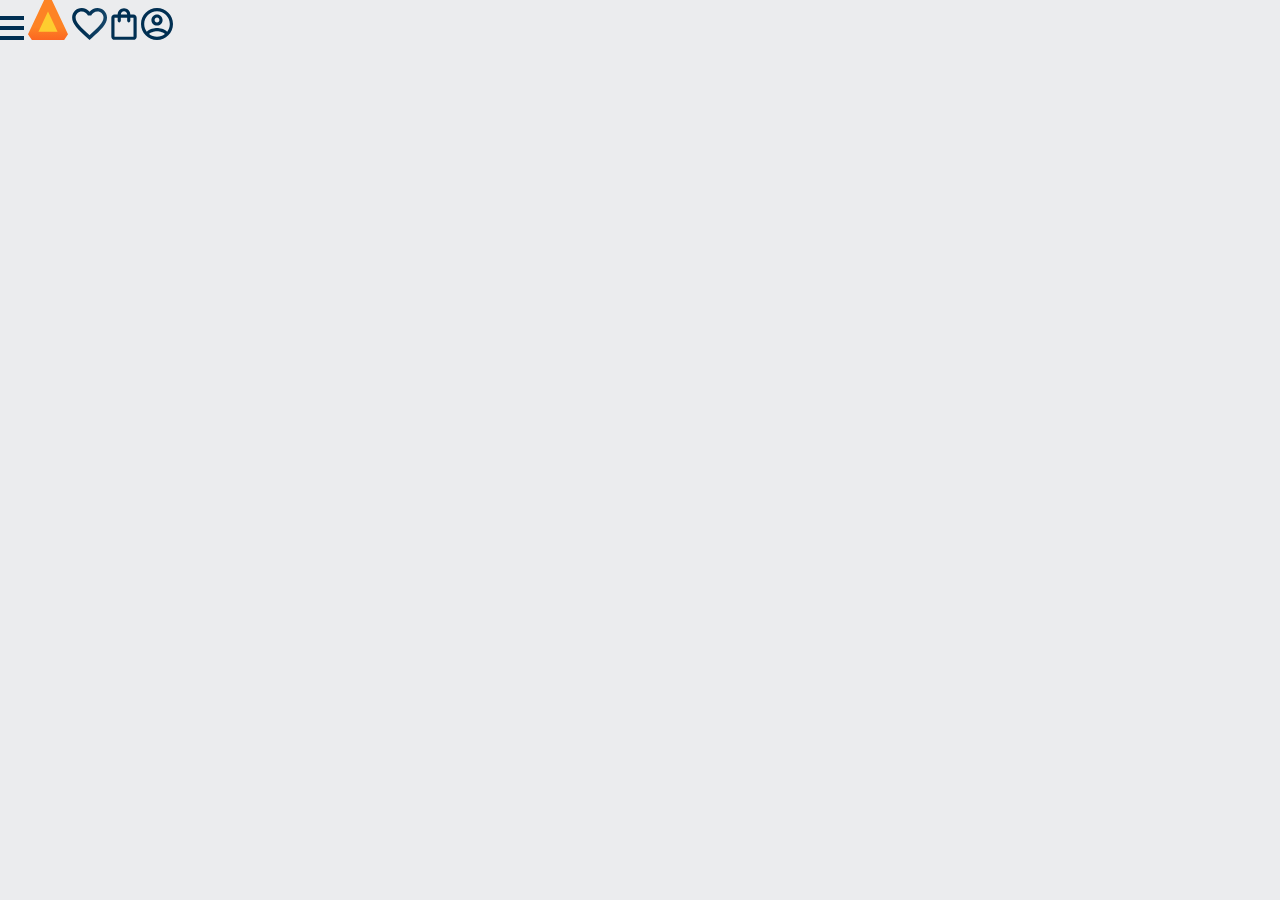
==== index.html @ 3b14f78e "Aula 16/05,,,,,,,," ====
<!DOCTYPE html>
<html lang="pt-BR">
<head>
    <meta charset="UTF-8">
    <meta http-equiv="X-UA-Compatible" content="IE=edge">
    <meta name="viewport" content="width=device-width, initial-scale=1.0">
    <title>Alurabook</title>
    <link rel="stylesheet" href="reset.css">
    <link rel="stylesheet" href="style.css">
</head>
<body>
  <header class="cabecalho">
    <span class="cabecalho_menu-hamburguer"></span>
    <img src="img/Logo.svg" alt="Logo da Alurabook">
    <a href="#"><img src="img/Favoritos.svg"></a>
    <a href="#"><img src="img/Compras.svg"></a>
    <a href="#"><img src="img/Usuário.svg"></a>
  </header> 
</body>
</html>
---- style.css ----
@import url("style/header.css");
:root{
    --cor-de-fundo:#EBECEE;
}
body{
    background-color: var(--cor-de-fundo);
}
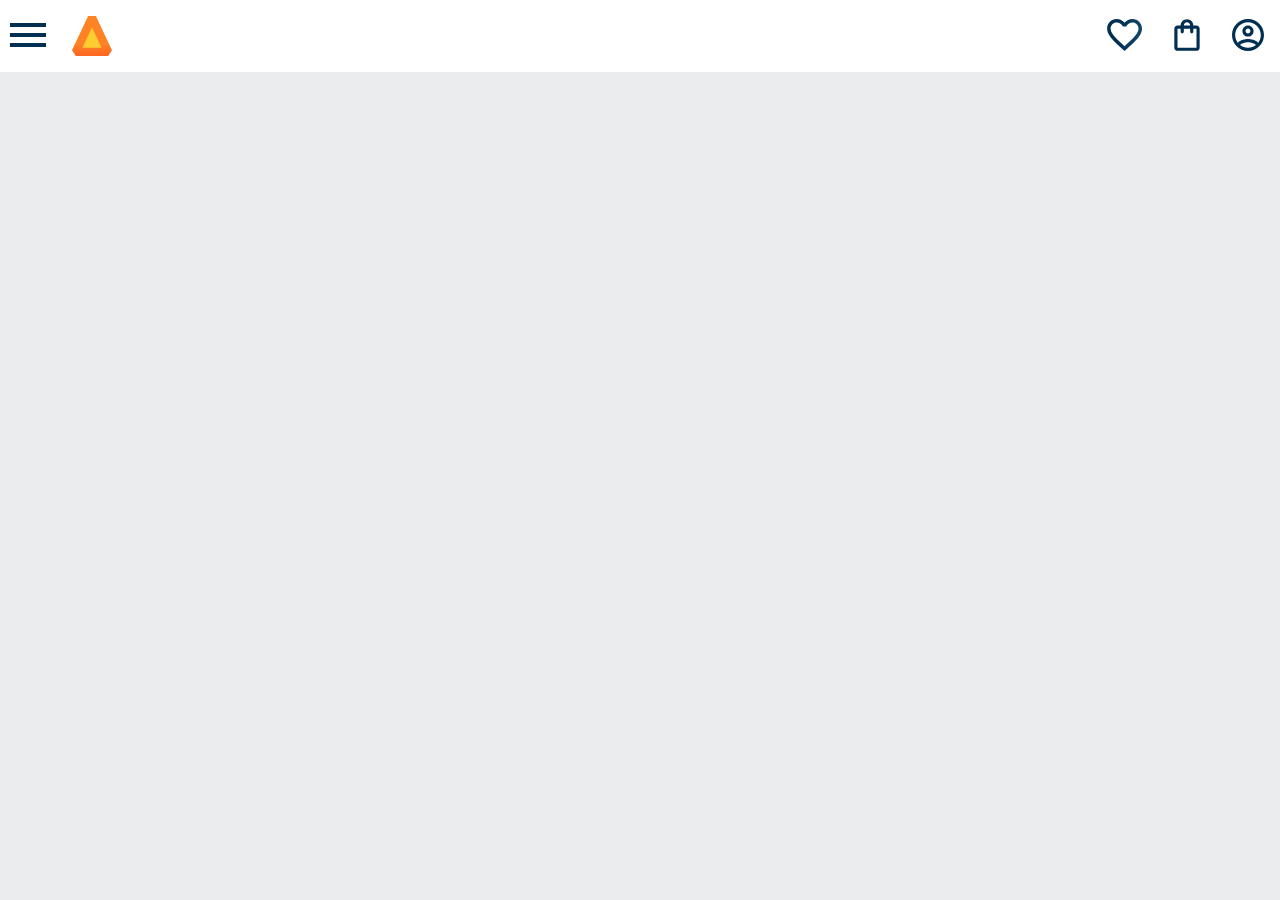
==== commit 22b2d78c: "Add files via upload" ====
--- a/index.html
+++ b/index.html
@@ -6,15 +6,44 @@
     <meta name="viewport" content="width=device-width, initial-scale=1.0">
     <title>Alurabook</title>
     <link rel="stylesheet" href="reset.css">
+    <link rel="preconnect" href="https://fonts.googleapis.com">
+<link rel="preconnect" href="https://fonts.gstatic.com" crossorigin>
+<link href="https://fonts.googleapis.com/css2?family=Poppins:wght@300;400;500;700&display=swap" rel="stylesheet">
     <link rel="stylesheet" href="style.css">
 </head>
 <body>
   <header class="cabecalho">
-    <span class="cabecalho_menu-hamburguer"></span>
-    <img src="img/Logo.svg" alt="Logo da Alurabook">
-    <a href="#"><img src="img/Favoritos.svg"></a>
-    <a href="#"><img src="img/Compras.svg"></a>
-    <a href="#"><img src="img/Usuário.svg"></a>
+    <div class="container">
+    <input type="checkbox" id="menu" class="container__botao">
+    <label for="menu">
+      <span class="cabecalho_menu-hamburguer container__imagem"></span>
+    </label>
+    <ul class="lista-menu">
+        <li class="lista-menu__item lista-menu__titulo">Categorias</li>
+        <li class="lista-menu__item">
+          <a href="#" class="lista-menu__link">Programação</a>
+        </li>
+        <li class="lista__menu">
+          <a href="#" class="lista-menu__link">Front-end</a>
+        </li>
+        <li class="lista__menu">
+          <a href="#" class="lista-menu__link">Infraestrutura</a>
+        </li>
+        <li class="lista__menu">
+          <a href="#" class="lista-menu__link">Business</a>
+        </li>
+        <li class="lista__menu">
+          <a href="#" class="lista-menu__link">Design & UX</a>
+        </li>
+    </ul>
+    
+    <img class="container__imagem" src="img/Logo.svg" alt="Logo da Alurabook">
+    </div>
+    <div class="container">
+      <a href="#"><img class="container__imagem" src="img/Favoritos.svg"></a>
+      <a href="#"><img class="container__imagem" src="img/Compras.svg"></a>
+      <a href="#"><img class="container__imagem" src="img/Usuário.svg"></a>
+    </div>
   </header> 
 </body>
 </html>--- a/style.css
+++ b/style.css
@@ -1,7 +1,14 @@
 @import url("style/header.css");
 :root{
     --cor-de-fundo:#EBECEE;
+    --branco:#ffffff;
+    --laranja: #EB9B00;
+    --azul-degrade: #1d4bc9;
+    --fonte-principal:"Poppins";
 }
 body{
     background-color: var(--cor-de-fundo);
+    font-family: var(--fonte-principal);
+    font-size: 16px;
+    font-weight: 400;
 }
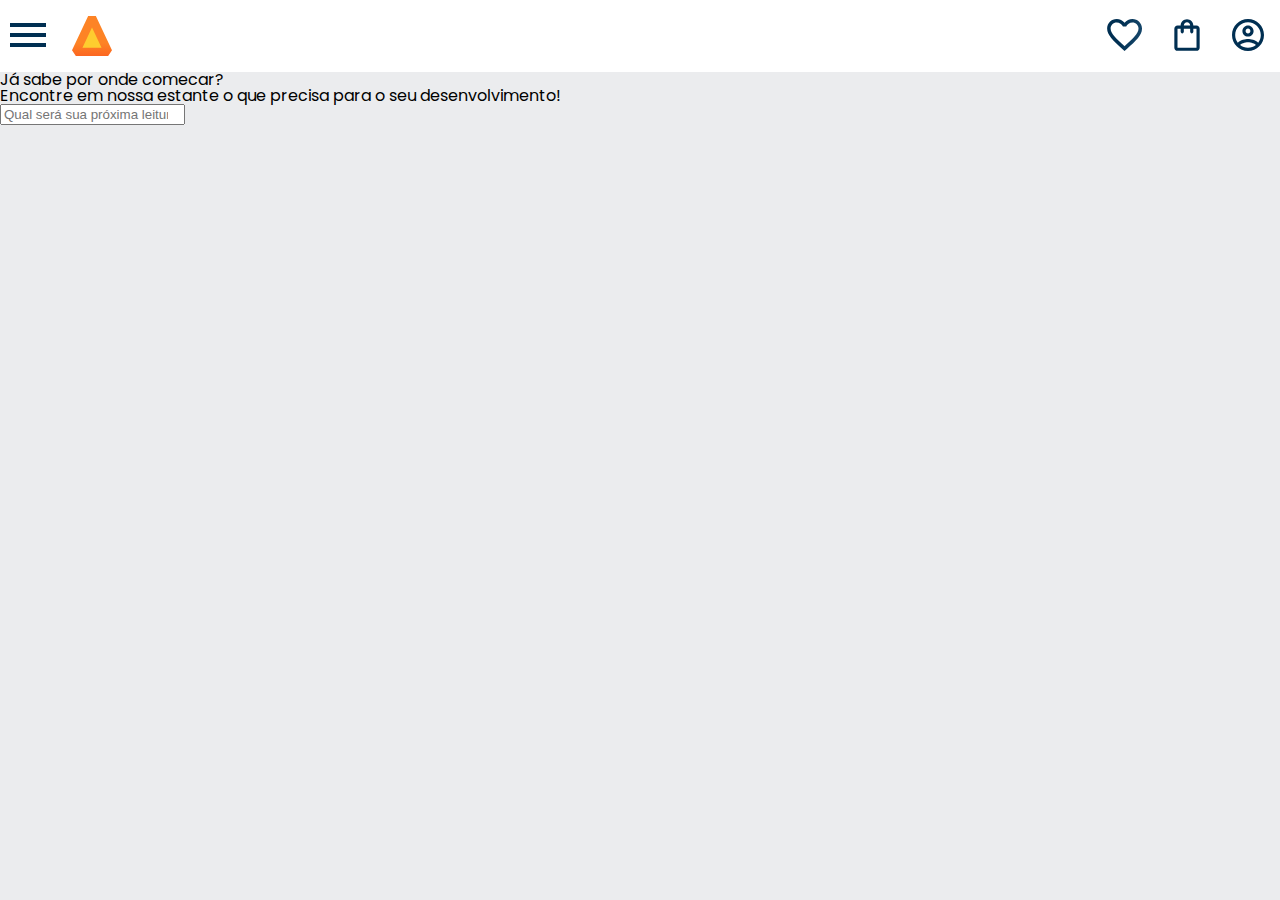
==== commit 28a2e017: "Add files via upload" ====
--- a/index.html
+++ b/index.html
@@ -45,5 +45,11 @@
       <a href="#"><img class="container__imagem" src="img/Usuário.svg"></a>
     </div>
   </header> 
+  <section class="banner">
+    <h2 class="banner__titulo">Já sabe por onde comecar?</h2>
+    <p class="banner__texto">Encontre em nossa estante o que precisa para o seu desenvolvimento!</p>
+    <input type="search" class="banner__pesquisa" placeholder="Qual será sua próxima leitura?">
+  </section>
+
 </body>
 </html>--- a/style.css
+++ b/style.css
@@ -1,4 +1,6 @@
 @import url("style/header.css");
+@import url("style/banner.css");
+
 :root{
     --cor-de-fundo:#EBECEE;
     --branco:#ffffff;
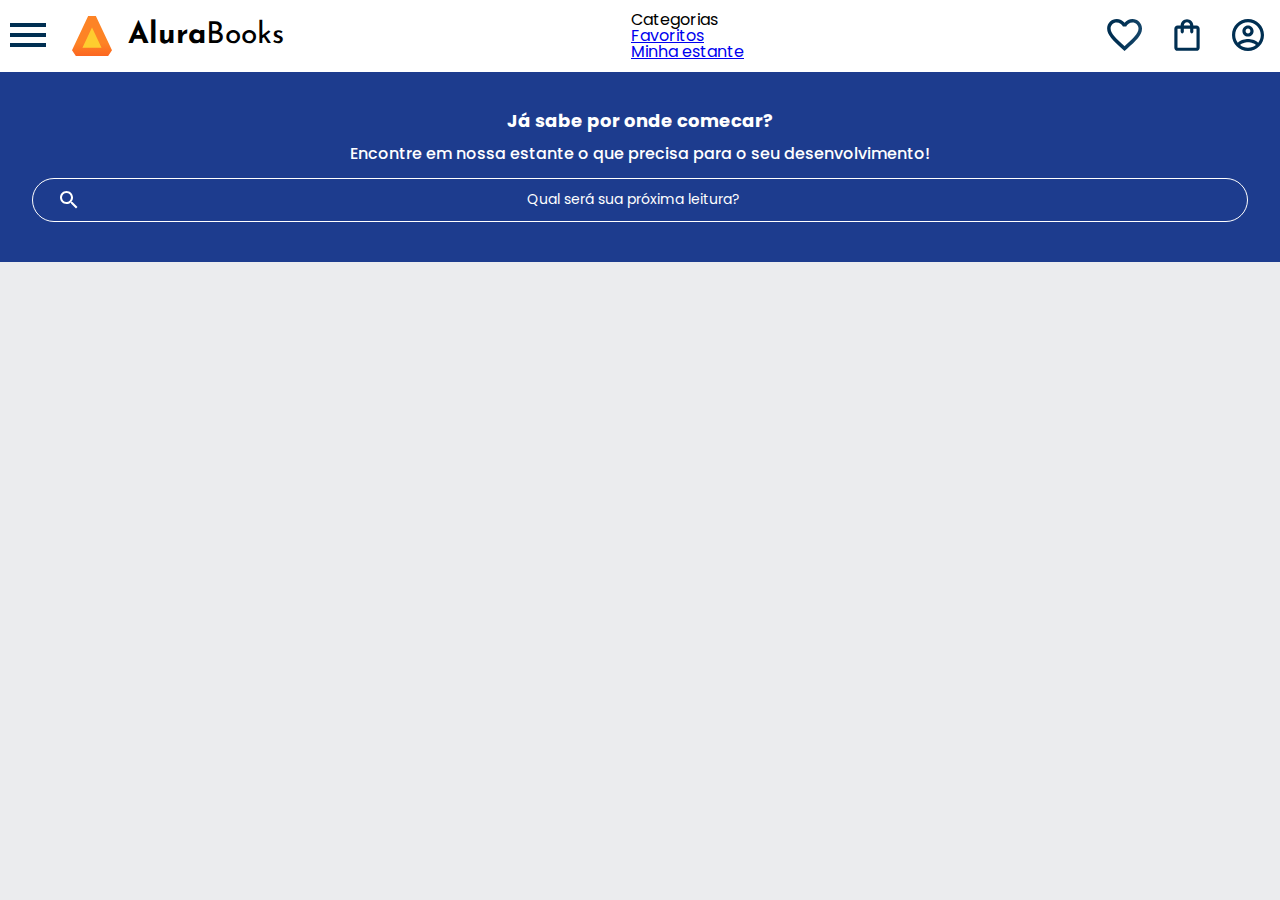
==== commit 411abe35: "Add files via upload" ====
--- a/index.html
+++ b/index.html
@@ -7,8 +7,11 @@
     <title>Alurabook</title>
     <link rel="stylesheet" href="reset.css">
     <link rel="preconnect" href="https://fonts.googleapis.com">
-<link rel="preconnect" href="https://fonts.gstatic.com" crossorigin>
-<link href="https://fonts.googleapis.com/css2?family=Poppins:wght@300;400;500;700&display=swap" rel="stylesheet">
+    <link rel="preconnect" href="https://fonts.gstatic.com" crossorigin>
+    <link href="https://fonts.googleapis.com/css2?family=Poppins:wght@300;400;500;700&display=swap" rel="stylesheet">
+    <link rel="preconnect" href="https://fonts.googleapis.com">
+    <link rel="preconnect" href="https://fonts.gstatic.com" crossorigin>
+    <link href="https://fonts.googleapis.com/css2?family=Josefin+Sans:wght@400;700&display=swap" rel="stylesheet">
     <link rel="stylesheet" href="style.css">
 </head>
 <body>
@@ -38,7 +41,15 @@
     </ul>
     
     <img class="container__imagem" src="img/Logo.svg" alt="Logo da Alurabook">
+    <h1 class="container__titulo"><b class="container__titulo--negrito">Alura</b>Books</h1>
     </div>
+
+    <ul class="opções">
+      <li class="opções__item">Categorias</li>
+      <li class="opções__item"> <a href="#" class="opções__link">Favoritos</a></li>
+      <li class="opções__item"> <a href="#" class="opções__link">Minha estante</a></li>
+    </ul>
+
     <div class="container">
       <a href="#"><img class="container__imagem" src="img/Favoritos.svg"></a>
       <a href="#"><img class="container__imagem" src="img/Compras.svg"></a>
--- a/style.css
+++ b/style.css
@@ -5,8 +5,10 @@
     --cor-de-fundo:#EBECEE;
     --branco:#ffffff;
     --laranja: #EB9B00;
-    --azul-degrade: #1d4bc9;
+    --preto:#000000;
+    --azul-degrade: #1d3c8e;
     --fonte-principal:"Poppins";
+    --fonte-secundaria:"Josefin Sans";
 }
 body{
     background-color: var(--cor-de-fundo);
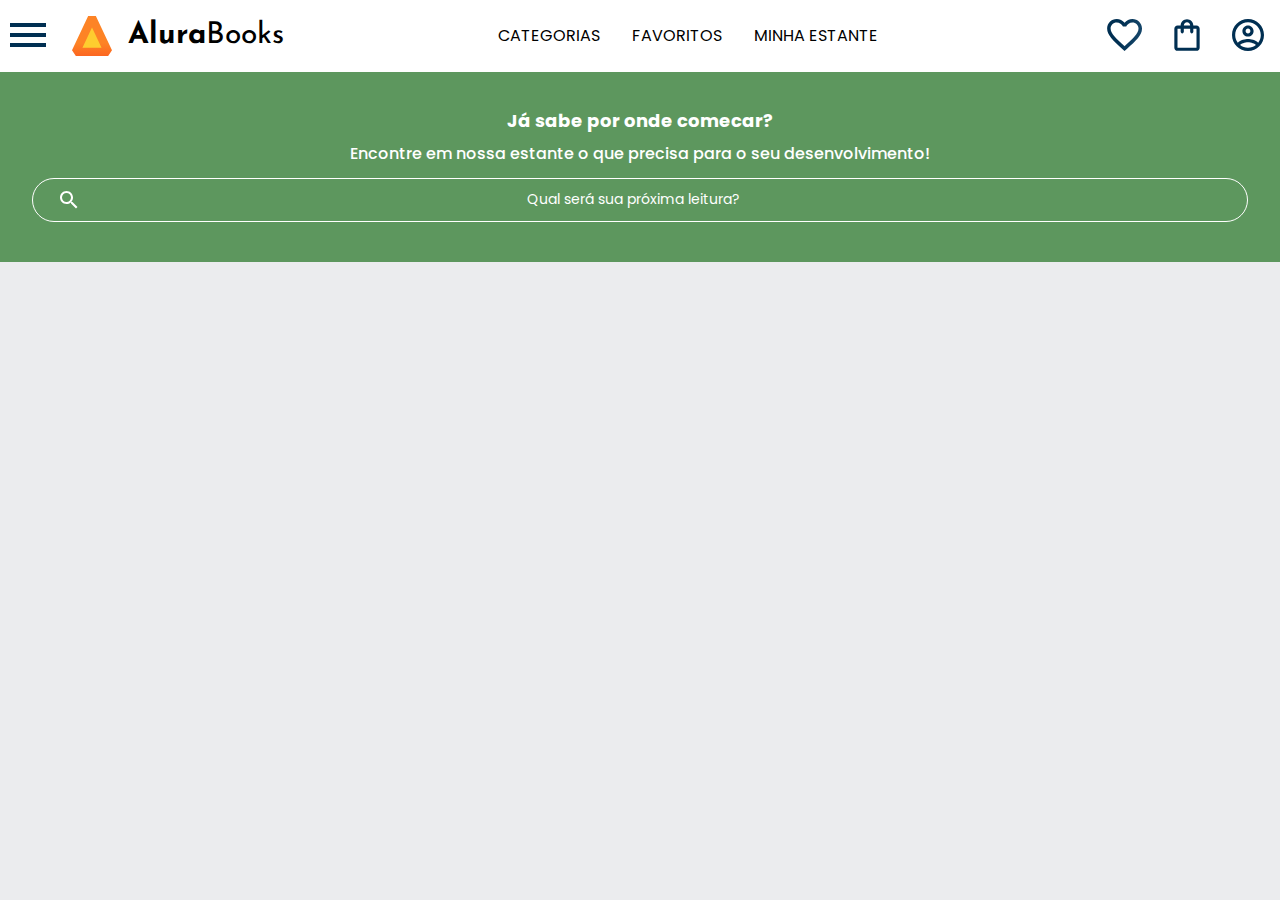
==== commit 283e9930: "Add files via upload" ====
--- a/index.html
+++ b/index.html
@@ -51,7 +51,8 @@
     </ul>
 
     <div class="container">
-      <a href="#"><img class="container__imagem" src="img/Favoritos.svg"></a>
+      <a href="#"><img class="container__imagem" src="img/Favoritos.svg" alt="Meus favoritos"
+        class="container__imagem container__imagem-transparente"></a>
       <a href="#"><img class="container__imagem" src="img/Compras.svg"></a>
       <a href="#"><img class="container__imagem" src="img/Usuário.svg"></a>
     </div>
--- a/style.css
+++ b/style.css
@@ -6,7 +6,7 @@
     --branco:#ffffff;
     --laranja: #EB9B00;
     --preto:#000000;
-    --azul-degrade: #1d3c8e;
+    --azul-degrade: #5d975e;
     --fonte-principal:"Poppins";
     --fonte-secundaria:"Josefin Sans";
 }
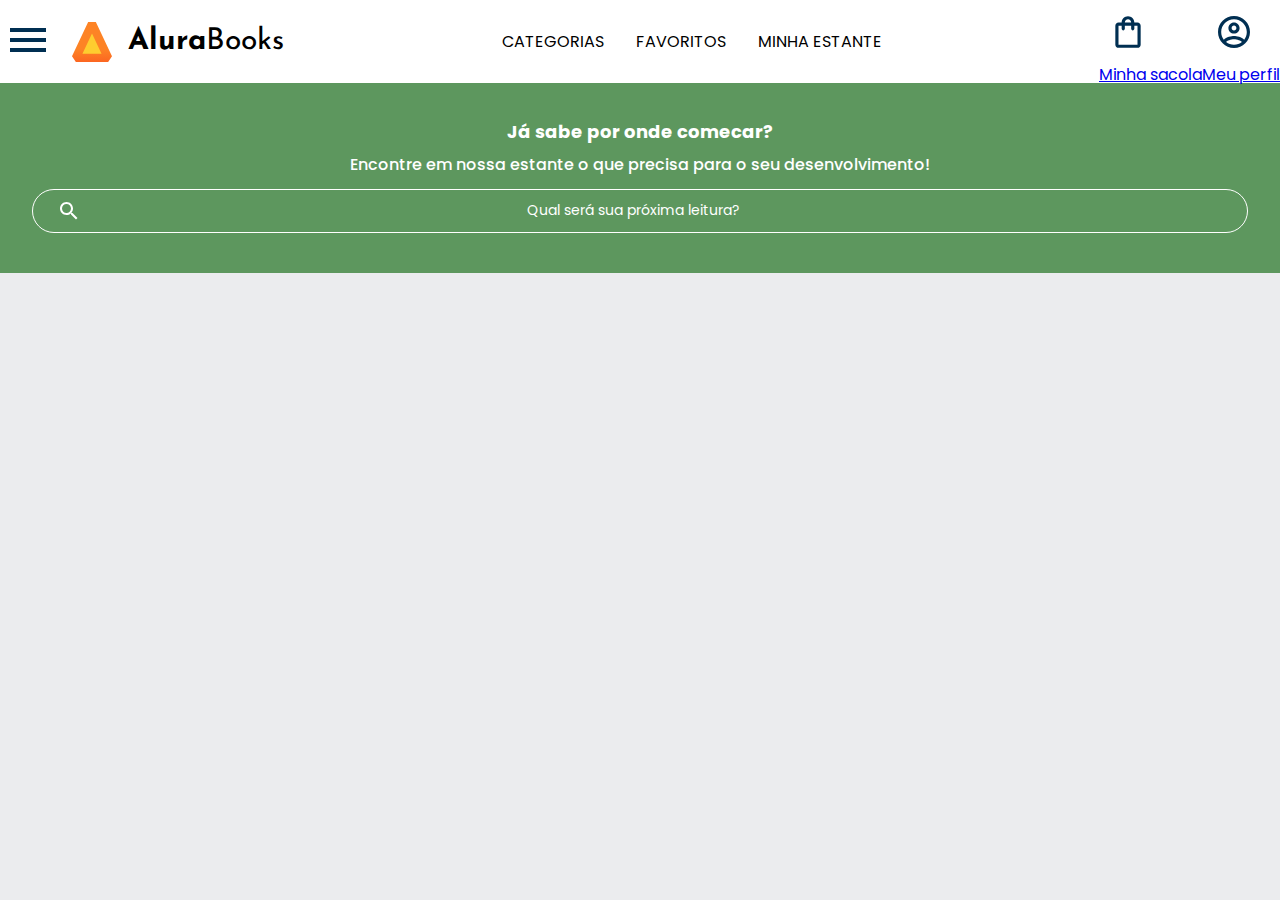
==== commit 5584f03d: "Add files via upload" ====
--- a/index.html
+++ b/index.html
@@ -45,16 +45,46 @@
     </div>
 
     <ul class="opções">
-      <li class="opções__item">Categorias</li>
+      <input type="checkbox" id="opções-menu" class="opções__botão">
+      <label for="opçẽs-menu">
+        <li class="opções__item">Categorias</li>
+      </label>
+
+      <ul class="lista-menu">
+        <li class="lista-menu__item lista-menu__titulo">Categorias</li>
+        <li class="lista-menu__item">
+          <a href="#" class="lista-menu__link">Programação</a>
+        </li>
+        <li class="lista__menu">
+          <a href="#" class="lista-menu__link">Front-end</a>
+        </li>
+        <li class="lista__menu">
+          <a href="#" class="lista-menu__link">Infraestrutura</a>
+        </li>
+        <li class="lista__menu">
+          <a href="#" class="lista-menu__link">Business</a>
+        </li>
+        <li class="lista__menu">
+          <a href="#" class="lista-menu__link">Design & UX</a>
+        </li>
+    </ul>
+
       <li class="opções__item"> <a href="#" class="opções__link">Favoritos</a></li>
       <li class="opções__item"> <a href="#" class="opções__link">Minha estante</a></li>
     </ul>
 
     <div class="container">
-      <a href="#"><img class="container__imagem" src="img/Favoritos.svg" alt="Meus favoritos"
-        class="container__imagem container__imagem-transparente"></a>
-      <a href="#"><img class="container__imagem" src="img/Compras.svg"></a>
-      <a href="#"><img class="container__imagem" src="img/Usuário.svg"></a>
+      <a href="#">
+        <img src="img/Favoritos.svg" alt="Meus favoritos" class="container__imagem container__imagem-transparente"></a>
+      <a href="#" class="container__link">
+        <img src="img/Compras.svg" alt="Carrinho de compras" class="container__imagem">
+        <p class="container__texto">Minha sacola</p>
+      </a>
+      <a href="#" class="container__link">
+        <img src="img/Usuário.svg" alt="Meu perfil" class="container__imagem">
+        <p class="container__texto">Meu perfil</p>
+      </a>
+      
     </div>
   </header> 
   <section class="banner">
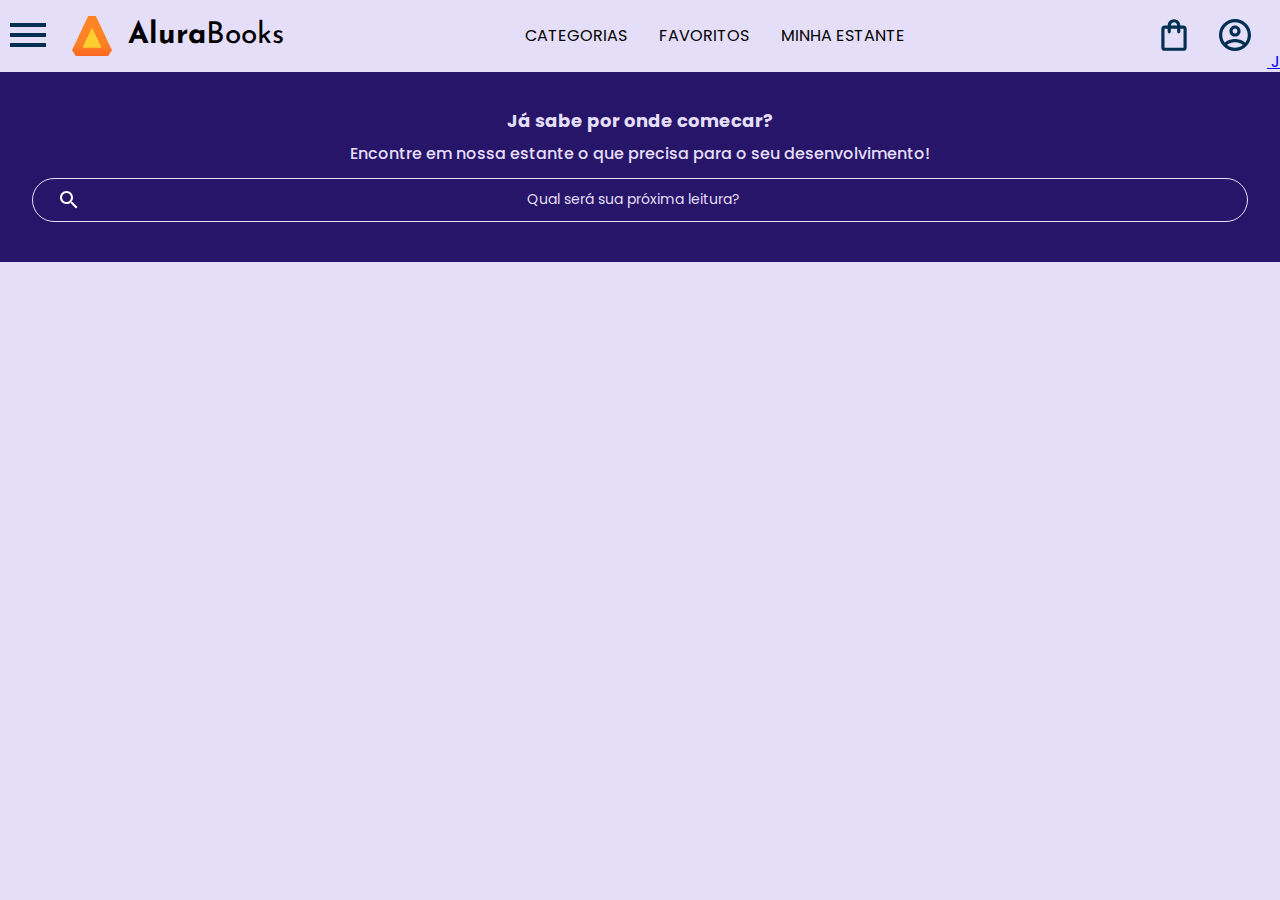
==== commit 0d510e47: "Add files via upload" ====
--- a/index.html
+++ b/index.html
@@ -82,7 +82,7 @@
       </a>
       <a href="#" class="container__link">
         <img src="img/Usuário.svg" alt="Meu perfil" class="container__imagem">
-        <p class="container__texto">Meu perfil</p>
+        <p class="container__texto">Meu perfil</p>J
       </a>
       
     </div>
--- a/style.css
+++ b/style.css
@@ -2,11 +2,11 @@
 @import url("style/banner.css");
 
 :root{
-    --cor-de-fundo:#EBECEE;
-    --branco:#ffffff;
+    --cor-de-fundo:#e4def8;
+    --branco:#e4def8;
     --laranja: #EB9B00;
     --preto:#000000;
-    --azul-degrade: #5d975e;
+    --azul-degrade: #261569;
     --fonte-principal:"Poppins";
     --fonte-secundaria:"Josefin Sans";
 }
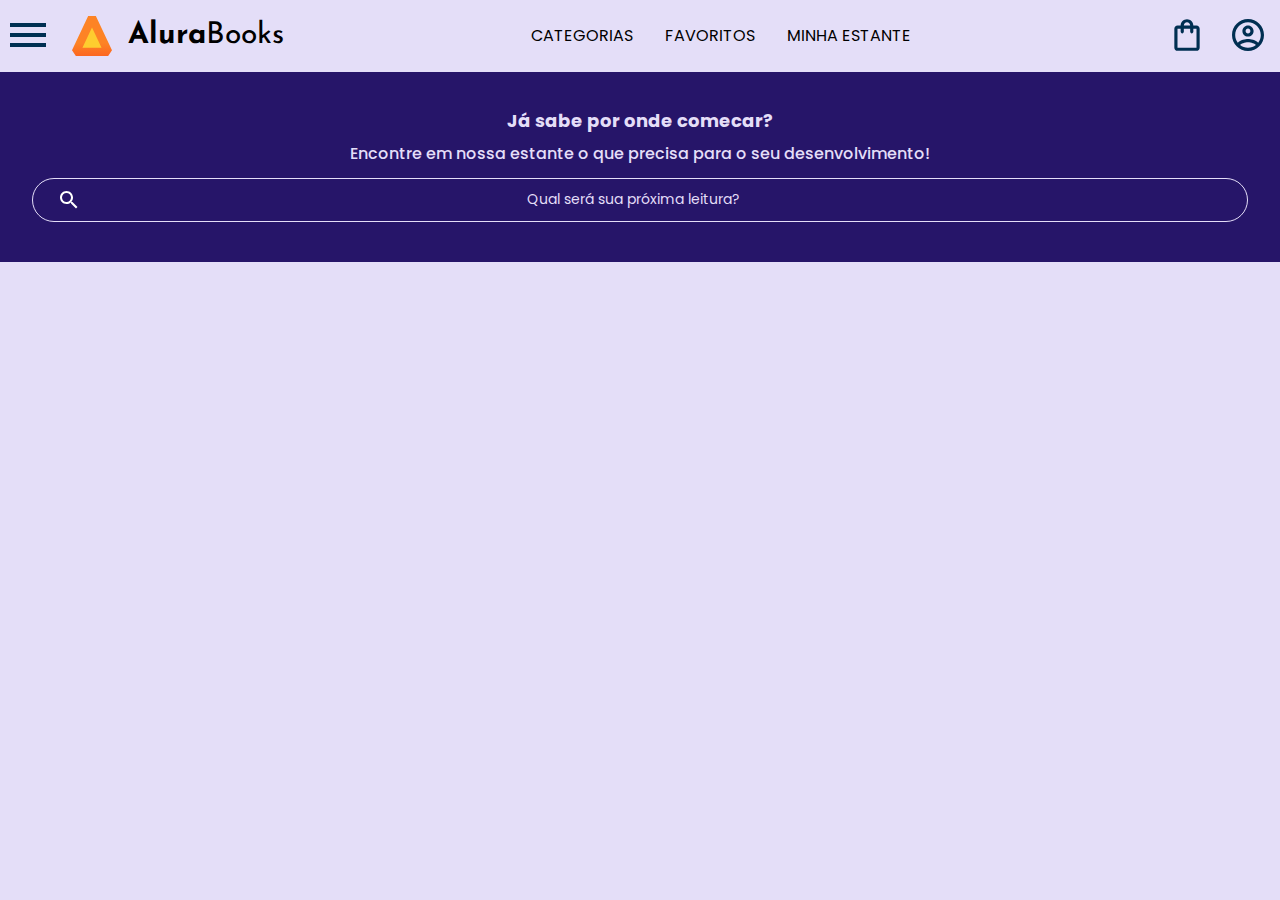
==== commit b7e07c91: "Add files via upload" ====
--- a/index.html
+++ b/index.html
@@ -82,7 +82,7 @@
       </a>
       <a href="#" class="container__link">
         <img src="img/Usuário.svg" alt="Meu perfil" class="container__imagem">
-        <p class="container__texto">Meu perfil</p>J
+        <p class="container__texto">Meu perfil</p>
       </a>
       
     </div>
